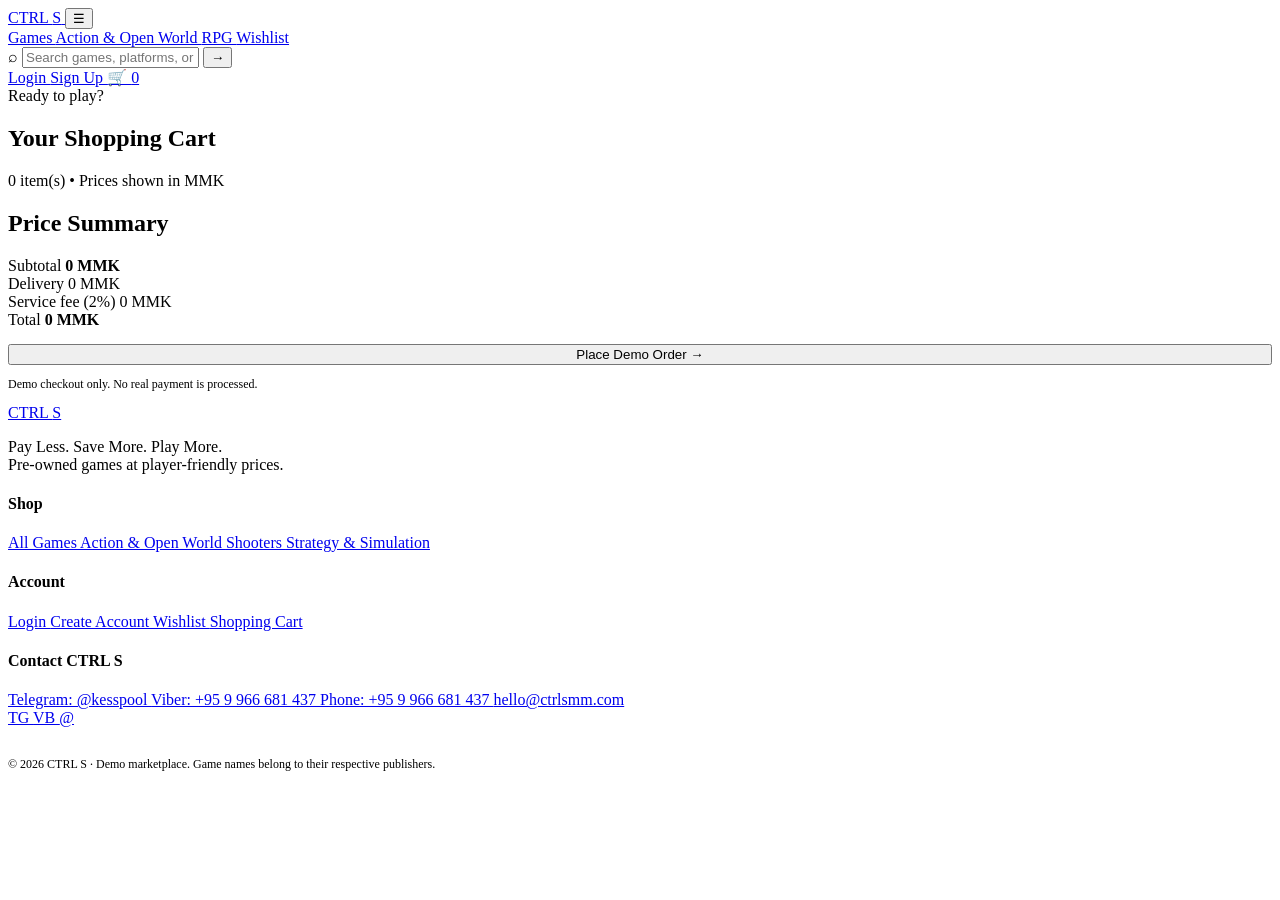
==== cart.html @ b0674e4c "Add files via upload" ====
<!doctype html>
<html lang="en">

<head>
    <meta charset="utf-8">

    <meta
        name="viewport"
        content="width=device-width, initial-scale=1"
    >

    <title>Cart · CTRL S</title>

    <link rel="stylesheet" href="css/style.css">
</head>

<body>

    <!-- ==================== HEADER ==================== -->
    <header class="topbar">
        <div class="container nav">

            <a class="logo" href="index.html">
                CTRL <span>S</span>
            </a>

            <button class="mobile-toggle">
                ☰
            </button>

            <nav class="navlinks" id="navlinks">

                <a href="marketplace.html">
                    Games
                </a>

                <a href="marketplace.html?category=Action%20%26%20Open%20World">
                    Action & Open World
                </a>

                <a href="marketplace.html?category=Role-Playing%20Games%20%28RPGs%29">
                    RPG
                </a>

                <a href="profile.html">
                    Wishlist
                </a>

            </nav>


            <!-- Search -->
            <form
                class="search"
                action="marketplace.html"
            >

                <span>⌕</span>

                <input
                    name="q"
                    placeholder="Search games, platforms, or categories..."
                >

                <button>
                    →
                </button>

            </form>


            <!-- Account Actions -->
            <div class="actions">

                <a
                    class="btn ghost"
                    href="login.html"
                >
                    Login
                </a>

                <a
                    class="btn primary"
                    href="signup.html"
                >
                    Sign Up
                </a>

                <a
                    class="btn cartbtn"
                    href="cart.html"
                >
                    🛒
                    <span class="badge cart-count">
                        0
                    </span>
                </a>

            </div>

        </div>
    </header>


    <!-- ==================== MAIN ==================== -->
    <main>

        <!-- ==================== PAGE HEADER ==================== -->
        <section class="container page-head">

            <span class="eyebrow">
                Ready to play?
            </span>

            <h1>
                Your Shopping Cart
            </h1>

            <p class="muted">
                <span id="itemCount">0</span>
                item(s) • Prices shown in MMK
            </p>

        </section>


        <!-- ==================== CART CONTENT ==================== -->
        <section class="container cart-layout">

            <!-- Cart Items -->
            <div id="cartItems">
            </div>


            <!-- Price Summary -->
            <aside class="summary">

                <h2>
                    Price Summary
                </h2>


                <div class="summary-row">

                    <span>
                        Subtotal
                    </span>

                    <b id="subtotal">
                        0 MMK
                    </b>

                </div>


                <div class="summary-row">

                    <span>
                        Delivery
                    </span>

                    <span id="delivery">
                        0 MMK
                    </span>

                </div>


                <div class="summary-row">

                    <span>
                        Service fee (2%)
                    </span>

                    <span id="service">
                        0 MMK
                    </span>

                </div>


                <!-- Total -->
                <div class="summary-total">

                    <div class="summary-row">

                        <span>
                            Total
                        </span>

                        <b id="total">
                            0 MMK
                        </b>

                    </div>

                </div>


                <!-- Checkout -->
                <button
                    id="checkout"
                    class="btn primary"
                    style="width:100%;margin-top:15px"
                >
                    Place Demo Order →
                </button>


                <p
                    class="muted"
                    style="font-size:12px"
                >
                    Demo checkout only.
                    No real payment is processed.
                </p>

            </aside>

        </section>

    </main>


    <!-- ==================== TOAST ==================== -->
    <div
        id="toast"
        class="toast"
    ></div>


    <!-- ==================== FOOTER ==================== -->
    <footer class="footer">

        <div class="container footer-grid">

            <!-- Brand -->
            <div>

                <a
                    class="logo"
                    href="index.html"
                >
                    CTRL <span>S</span>
                </a>

                <p>
                    Pay Less. Save More. Play More.<br>
                    Pre-owned games at player-friendly prices.
                </p>

            </div>


            <!-- Shop -->
            <div>

                <h4>
                    Shop
                </h4>

                <a href="marketplace.html">
                    All Games
                </a>

                <a href="marketplace.html?category=Action%20%26%20Open%20World">
                    Action & Open World
                </a>

                <a href="marketplace.html?category=Shooters">
                    Shooters
                </a>

                <a href="marketplace.html?category=Platformers%2C%20Strategy%2C%20%26%20Simulation">
                    Strategy & Simulation
                </a>

            </div>


            <!-- Account -->
            <div>

                <h4>
                    Account
                </h4>

                <a href="login.html">
                    Login
                </a>

                <a href="signup.html">
                    Create Account
                </a>

                <a href="profile.html">
                    Wishlist
                </a>

                <a href="cart.html">
                    Shopping Cart
                </a>

            </div>


             <!-- Contact -->
            <div>

                <h4>Contact CTRL S</h4>

                <a
                    href="https://t.me/kesspool"
                    target="_blank"
                >
                    Telegram: @kesspool
                </a>

                <a href="viber://chat?number=%2B959966681437">
                    Viber: +95 9 966 681 437
                </a>

                <a href="tel:+959966681437">
                    Phone: +95 9 966 681 437
                </a>

                <a href="mailto:hello@ctrlsmm.com">
                    hello@ctrlsmm.com
                </a>


                <div class="socials">

                    <a href="https://t.me/kesspool">
                        TG
                    </a>

                    <a href="viber://chat?number=%2B959966681437">
                        VB
                    </a>

                    <a href="mailto:hello@ctrlsmm.com">
                        @
                    </a>

                </div>

            </div>

        </div>


        <!-- Copyright -->
        <div
            class="container"
            style="margin-top:30px;font-size:12px"
        >
            © 2026 CTRL S · Demo marketplace.
            Game names belong to their respective publishers.
        </div>

    </footer>


    <!-- ==================== JAVASCRIPT ==================== -->
    <script src="js/products.js"></script>
    <script src="js/main.js"></script>

</body>

</html>
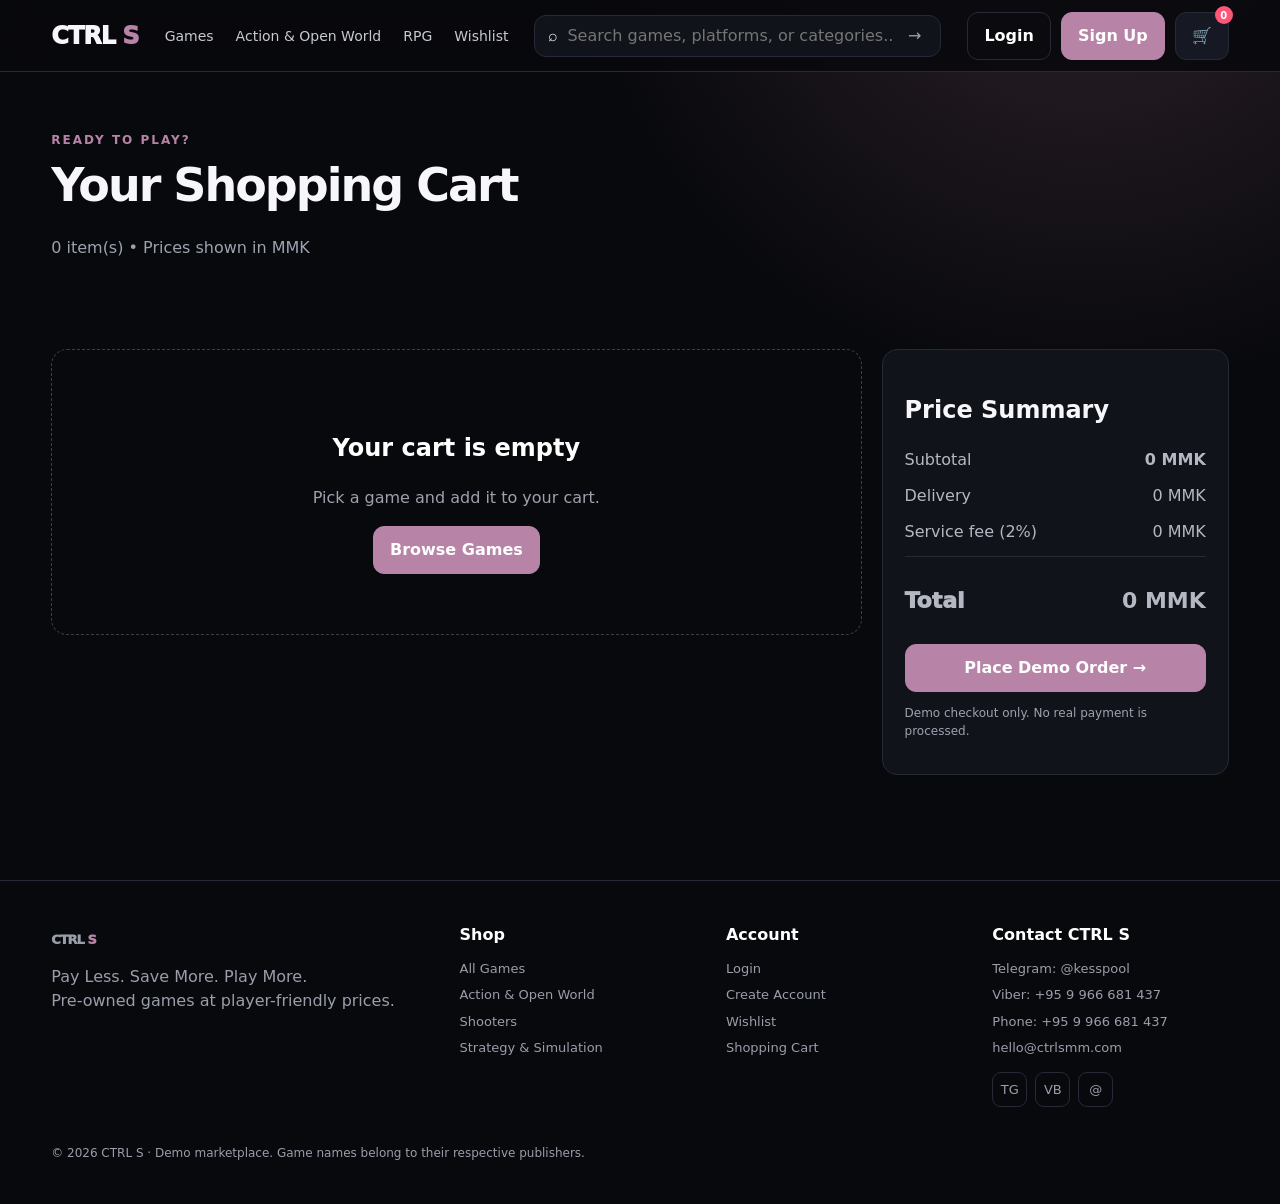
==== commit b353c115: "Add files via upload" ====
--- a/cart.html
+++ b/cart.html
@@ -11,7 +11,7 @@
 
     <title>Cart · CTRL S</title>
 
-    <link rel="stylesheet" href="css/style.css">
+    <link rel="stylesheet" href="style.css">
 </head>
 
 <body>
@@ -363,9 +363,8 @@
 
 
     <!-- ==================== JAVASCRIPT ==================== -->
-    <script src="js/products.js"></script>
-    <script src="js/main.js"></script>
-
+    <script src="products.js"></script>
+    <script src="main.js"></script>
 </body>
 
 </html>
--- a/style.css
+++ b/style.css
@@ -0,0 +1,1076 @@
+:root{
+ --bg:#08090d;--panel:#11131a;--panel2:#171923;--text:#f7f7fb;--muted:#9ca3af;
+ --line:#262a36;--accent:#B784A7;--accent2:#B784A7;--danger:#ff5577;--max:1200px;
+}
+
+*{box-sizing:border-box}
+html{scroll-behavior:smooth}
+
+body{
+ margin:0;
+ background:radial-gradient(circle at 85% -10%,#30232B 0,transparent 30%),var(--bg);
+ color:var(--text);
+ font-family:Inter,system-ui,-apple-system,Segoe UI,sans-serif;
+ line-height:1.5
+}
+
+a{color:inherit;text-decoration:none}
+button,input,select,textarea{font:inherit}
+button{cursor:pointer;border:0}
+
+.container{width:min(var(--max),92%);margin:auto}
+
+.topbar{
+ height:72px;
+ border-bottom:1px solid var(--line);
+ background:rgba(8,9,13,.88);
+ backdrop-filter:blur(18px);
+ position:sticky;
+ top:0;
+ z-index:50
+}
+
+.nav{
+ height:72px;
+ display:flex;
+ align-items:center;
+ gap:26px
+}
+
+.logo{
+ font-weight:950;
+ letter-spacing:-1px;
+ font-size:24px
+}
+
+.logo span{color:var(--accent)}
+
+.navlinks{
+ display:flex;
+ gap:22px;
+ color:#c8cad2;
+ font-size:14px
+}
+
+.navlinks a:hover{color:var(--accent)}
+
+.search{
+ display:flex;
+ align-items:center;
+ background:#11131a;
+ border:1px solid var(--line);
+ border-radius:12px;
+ padding:0 13px;
+ height:42px;
+ flex:1;
+ max-width:430px;
+ margin-left:auto
+}
+
+.search input{
+ background:transparent;
+ border:0;
+ outline:0;
+ color:#fff;
+ width:100%;
+ padding:0 9px
+}
+
+.search button{
+ background:none;
+ color:var(--muted)
+}
+
+.actions{
+ display:flex;
+ align-items:center;
+ gap:10px
+}
+
+.btn{
+ display:inline-flex;
+ align-items:center;
+ justify-content:center;
+ gap:8px;
+ border-radius:11px;
+ padding:11px 16px;
+ font-weight:800;
+ transition:.2s;
+ border:1px solid var(--line);
+ background:#161923;
+ color:#fff
+}
+
+.btn:hover{
+ transform:translateY(-2px);
+ border-color:#4a4f5e
+}
+
+.btn.primary{
+ background:var(--accent);
+ color:#fff;
+ border-color:var(--accent)
+}
+
+.btn.primary:hover{
+ background:#A96F91
+}
+
+.btn.ghost{background:transparent}
+
+.cartbtn{position:relative}
+
+.badge{
+ position:absolute;
+ right:-5px;
+ top:-7px;
+ background:var(--danger);
+ color:#fff;
+ border-radius:99px;
+ font-size:10px;
+ min-width:18px;
+ height:18px;
+ display:grid;
+ place-items:center
+}
+
+.mobile-toggle{
+ display:none;
+ background:none;
+ color:#fff;
+ font-size:24px
+}
+
+
+/* =========================
+   HERO
+========================= */
+
+.hero{padding:74px 0 55px}
+
+.hero-grid{
+ display:grid;
+ grid-template-columns:1.05fr .95fr;
+ gap:42px;
+ align-items:center
+}
+
+.eyebrow{
+ color:var(--accent);
+ font-weight:900;
+ text-transform:uppercase;
+ letter-spacing:2px;
+ font-size:12px
+}
+
+.hero h1{
+ font-size:clamp(48px,7vw,88px);
+ line-height:.94;
+ letter-spacing:-5px;
+ margin:15px 0 22px;
+ max-width:720px
+}
+
+.hero p{
+ color:#b3b6c0;
+ max-width:570px;
+ font-size:17px
+}
+
+.hero-actions{
+ display:flex;
+ gap:12px;
+ margin-top:28px
+}
+
+.hero-art{
+ height:410px;
+ border-radius:28px;
+ overflow:hidden;
+ position:relative;
+ border:1px solid #303442;
+ background:linear-gradient(135deg,#14191e,#523844 45%,#08090d);
+ box-shadow:0 25px 80px rgba(183,132,167,.12)
+}
+
+.hero-art:before,
+.hero-art:after{
+ content:"";
+ position:absolute;
+ border-radius:50%;
+ filter:blur(3px)
+}
+
+.hero-art:before{
+ width:280px;
+ height:280px;
+ background:#B784A7;
+ right:-40px;
+ top:-40px;
+ opacity:.7
+}
+
+.hero-art:after{
+ width:230px;
+ height:230px;
+ background:#B57C9A;
+ left:-70px;
+ bottom:-80px;
+ opacity:.55
+}
+
+.hero-copy{
+ position:absolute;
+ inset:0;
+ display:flex;
+ flex-direction:column;
+ justify-content:end;
+ padding:32px;
+ z-index:1;
+ background:linear-gradient(transparent 35%,rgba(0,0,0,.8))
+}
+
+.hero-copy strong{font-size:32px}
+.hero-copy span{color:#d5d8df}
+
+
+/* =========================
+   SECTIONS
+========================= */
+
+.section{padding:42px 0}
+
+.section-head{
+ display:flex;
+ justify-content:space-between;
+ align-items:end;
+ margin-bottom:20px
+}
+
+.section h2{
+ font-size:28px;
+ margin:0
+}
+
+.muted{color:var(--muted)}
+
+.grid{
+ display:grid;
+ grid-template-columns:repeat(4,1fr);
+ gap:18px
+}
+
+
+/* =========================
+   PRODUCT CARDS
+========================= */
+
+.card{
+ background:linear-gradient(180deg,#151720,#0f1117);
+ border:1px solid var(--line);
+ border-radius:17px;
+ overflow:hidden;
+ transition:.22s
+}
+
+.card:hover{
+ transform:translateY(-5px);
+ border-color:#414653
+}
+
+.cover{
+ height:235px;
+ position:relative;
+ overflow:hidden;
+ background:#222
+}
+
+.cover:before{
+ content:"";
+ position:absolute;
+ width:170px;
+ height:170px;
+ border-radius:50%;
+ background:rgba(255,255,255,.18);
+ right:-55px;
+ top:-50px;
+ filter:blur(2px)
+}
+
+.cover:after{
+ content:"";
+ position:absolute;
+ inset:0;
+ background:linear-gradient(145deg,transparent 25%,rgba(0,0,0,.55))
+}
+
+.cover-title{
+ position:absolute;
+ left:17px;
+ bottom:15px;
+ z-index:2;
+ font-weight:950;
+ font-size:25px;
+ line-height:1.02;
+ max-width:85%;
+ text-shadow:0 2px 12px #000
+}
+
+.cover-sub{
+ position:absolute;
+ left:18px;
+ top:16px;
+ z-index:2;
+ background:rgba(0,0,0,.45);
+ border:1px solid rgba(255,255,255,.15);
+ padding:4px 8px;
+ border-radius:7px;
+ font-size:11px;
+ font-weight:800
+}
+
+.card-body{padding:15px}
+
+.meta{
+ display:flex;
+ justify-content:space-between;
+ gap:8px;
+ color:#9da2ad;
+ font-size:12px
+}
+
+.price{
+ font-size:20px;
+ font-weight:950
+}
+
+.old{
+ text-decoration:line-through;
+ color:#737985;
+ font-size:12px
+}
+
+.discount{
+ color:var(--accent);
+ font-weight:800;
+ font-size:12px
+}
+
+.card-actions{
+ display:flex;
+ gap:8px;
+ margin-top:12px
+}
+
+.card-actions .btn{
+ flex:1;
+ padding:9px;
+ font-size:12px
+}
+
+.heart{
+ width:40px!important;
+ flex:0 0 40px!important
+}
+
+
+/* =========================
+   CATEGORIES
+========================= */
+
+.categories{
+ display:grid;
+ grid-template-columns:repeat(4,1fr);
+ gap:14px
+}
+
+.cat{
+ padding:22px;
+ border-radius:16px;
+ border:1px solid var(--line);
+ background:#101219
+}
+
+.cat b{
+ display:block;
+ margin-top:20px
+}
+
+.cat:hover{
+ border-color:var(--accent)
+}
+
+
+/* =========================
+   STEPS
+========================= */
+
+.steps{
+ display:grid;
+ grid-template-columns:repeat(3,1fr);
+ gap:18px
+}
+
+.step{
+ padding:25px;
+ border:1px solid var(--line);
+ border-radius:17px;
+ background:#101219
+}
+
+.stepnum{
+ width:36px;
+ height:36px;
+ border-radius:10px;
+ display:grid;
+ place-items:center;
+ background:var(--accent);
+ color:#fff;
+ font-weight:950
+}
+
+
+/* =========================
+   PROMO
+========================= */
+
+.promo{
+ padding:35px;
+ border:1px solid #55404A;
+ border-radius:22px;
+ background:linear-gradient(100deg,#33262D,#11131a 60%);
+ display:flex;
+ align-items:center;
+ justify-content:space-between;
+ gap:25px
+}
+
+.promo h2{
+ font-size:34px;
+ margin:0
+}
+
+.promo p{color:#aeb2bc}
+
+
+/* =========================
+   MARKETPLACE
+========================= */
+
+.page-head{padding:55px 0 28px}
+
+.page-head h1{
+ font-size:46px;
+ letter-spacing:-2px;
+ margin:0 0 8px
+}
+
+.filters{
+ display:flex;
+ gap:10px;
+ flex-wrap:wrap;
+ margin:15px 0 25px
+}
+
+.filters input,
+.filters select,
+.form input,
+.form select,
+.form textarea{
+ background:#11131a;
+ color:#fff;
+ border:1px solid var(--line);
+ border-radius:10px;
+ padding:11px 12px;
+ outline:none
+}
+
+.filters input{min-width:240px}
+.filters select{min-width:145px}
+
+.market-layout{
+ display:grid;
+ grid-template-columns:1fr;
+ gap:20px
+}
+
+
+/* =========================
+   PRODUCT DETAILS
+========================= */
+
+.product-layout{
+ display:grid;
+ grid-template-columns:.9fr 1.1fr;
+ gap:35px;
+ padding:55px 0
+}
+
+.product-visual{
+ height:570px;
+ border-radius:22px;
+ position:relative;
+ overflow:hidden;
+ border:1px solid var(--line)
+}
+
+.product-info h1{
+ font-size:52px;
+ line-height:1;
+ margin:10px 0 16px;
+ letter-spacing:-2px
+}
+
+.product-info .bigprice{
+ font-size:38px;
+ font-weight:950;
+ margin:20px 0
+}
+
+.detail-list{
+ display:grid;
+ grid-template-columns:repeat(2,1fr);
+ gap:10px;
+ margin:22px 0
+}
+
+.detail{
+ padding:13px;
+ background:#11131a;
+ border:1px solid var(--line);
+ border-radius:10px
+}
+
+.seller{
+ padding:18px;
+ border:1px solid var(--line);
+ border-radius:14px;
+ margin:20px 0
+}
+
+.qty{
+ display:flex;
+ align-items:center;
+ gap:10px
+}
+
+.qty button{
+ width:35px;
+ height:35px;
+ border-radius:8px;
+ background:#20232d;
+ color:#fff
+}
+
+
+/* =========================
+   FORMS
+========================= */
+
+.form-wrap{
+ max-width:820px;
+ padding:55px 0
+}
+
+.form-grid{
+ display:grid;
+ grid-template-columns:1fr 1fr;
+ gap:16px
+}
+
+.field{
+ display:flex;
+ flex-direction:column;
+ gap:7px
+}
+
+.field.full{grid-column:1/-1}
+
+.field label{
+ font-size:13px;
+ font-weight:800;
+ color:#d9dbe1
+}
+
+.form textarea{
+ min-height:140px;
+ resize:vertical
+}
+
+.error{
+ color:#ff7995;
+ font-size:12px;
+ display:none
+}
+
+.drop{
+ padding:30px;
+ border:1px dashed #4b5060;
+ border-radius:14px;
+ text-align:center;
+ color:#9da2ad
+}
+
+
+/* =========================
+   CART
+========================= */
+
+.cart-layout{
+ display:grid;
+ grid-template-columns:1.4fr .6fr;
+ gap:20px;
+ padding:45px 0
+}
+
+.cart-item{
+ display:grid;
+ grid-template-columns:100px 1fr auto;
+ gap:15px;
+ padding:15px;
+ border:1px solid var(--line);
+ border-radius:15px;
+ background:#11131a;
+ margin-bottom:12px
+}
+
+.mini-cover{
+ height:90px;
+ border-radius:10px
+}
+
+.summary{
+ padding:22px;
+ border:1px solid var(--line);
+ border-radius:15px;
+ background:#11131a;
+ height:max-content;
+ position:sticky;
+ top:95px
+}
+
+.summary-row{
+ display:flex;
+ justify-content:space-between;
+ margin:12px 0;
+ color:#b4b8c2
+}
+
+.summary-total{
+ font-size:22px;
+ font-weight:950;
+ color:#fff;
+ border-top:1px solid var(--line);
+ padding-top:15px
+}
+
+
+/* =========================
+   AUTH
+========================= */
+
+.auth{
+ min-height:calc(100vh - 72px);
+ display:grid;
+ place-items:center;
+ padding:50px 0
+}
+
+.auth-box{
+ width:min(450px,92%);
+ padding:30px;
+ background:#11131a;
+ border:1px solid var(--line);
+ border-radius:20px
+}
+
+.auth-box h1{margin-top:0}
+
+.auth-box .field{margin:13px 0}
+
+.auth-box .btn{width:100%}
+
+
+/* =========================
+   PROFILE
+========================= */
+
+.profile-grid{
+ display:grid;
+ grid-template-columns:260px 1fr;
+ gap:20px;
+ padding:45px 0
+}
+
+.side{
+ padding:15px;
+ border:1px solid var(--line);
+ border-radius:15px;
+ background:#11131a;
+ height:max-content
+}
+
+.side a{
+ display:block;
+ padding:12px;
+ border-radius:9px;
+ color:#b8bcc6
+}
+
+.side a:hover,
+.side a.active{
+ background:#20232d;
+ color:#fff
+}
+
+.panel{
+ padding:22px;
+ border:1px solid var(--line);
+ border-radius:15px;
+ background:#11131a;
+ margin-bottom:15px
+}
+
+.stats{
+ display:grid;
+ grid-template-columns:repeat(3,1fr);
+ gap:12px
+}
+
+.stat{
+ padding:18px;
+ background:#171a23;
+ border-radius:12px
+}
+
+.stat b{font-size:25px}
+
+
+/* =========================
+   FOOTER
+========================= */
+
+.footer{
+ margin-top:60px;
+ border-top:1px solid var(--line);
+ padding:42px 0;
+ color:#999eaa
+}
+
+.footer-grid{
+ display:grid;
+ grid-template-columns:1.6fr 1fr 1fr 1fr;
+ gap:30px
+}
+
+.footer h4{
+ color:#fff;
+ margin:0 0 12px
+}
+
+.footer a{
+ display:block;
+ margin:7px 0;
+ font-size:13px
+}
+
+.socials{
+ display:flex;
+ gap:8px
+}
+
+.socials a{
+ width:35px;
+ height:35px;
+ display:grid;
+ place-items:center;
+ border:1px solid var(--line);
+ border-radius:9px
+}
+
+
+/* =========================
+   TOAST / EMPTY
+========================= */
+
+.toast{
+ position:fixed;
+ right:22px;
+ bottom:22px;
+ background:#f7f7fb;
+ color:#08090d;
+ padding:13px 17px;
+ border-radius:11px;
+ font-weight:800;
+ box-shadow:0 12px 40px #0008;
+ transform:translateY(30px);
+ opacity:0;
+ pointer-events:none;
+ transition:.25s;
+ z-index:100
+}
+
+.toast.show{
+ transform:translateY(0);
+ opacity:1
+}
+
+.empty{
+ text-align:center;
+ padding:60px;
+ border:1px dashed #3b3f4c;
+ border-radius:16px;
+ color:#9da2ad
+}
+
+.empty h2{color:#fff}
+
+
+/* =========================
+   GAME IMAGE PLACEHOLDERS
+========================= */
+
+.game-image-placeholder{
+ height:235px;
+ position:relative;
+ overflow:hidden;
+ border-radius:0;
+ background:#222;
+ display:flex;
+ align-items:center;
+ justify-content:center
+}
+
+.game-image-placeholder.large{
+ height:570px;
+ border-radius:22px;
+ border:1px solid var(--line)
+}
+
+.game-image-placeholder:after{
+ content:"";
+ position:absolute;
+ inset:0;
+ background:linear-gradient(145deg,transparent 30%,rgba(0,0,0,.65))
+}
+
+.image-placeholder-inner{
+ position:relative;
+ z-index:2;
+ text-align:center;
+ border:1px dashed rgba(255,255,255,.4);
+ padding:18px 25px;
+ border-radius:13px;
+ background:rgba(0,0,0,.2);
+ backdrop-filter:blur(5px)
+}
+
+.image-placeholder-inner span{
+ display:block;
+ font-size:12px;
+ font-weight:950;
+ letter-spacing:2px;
+ color:#fff
+}
+
+.image-placeholder-inner small{
+ display:block;
+ margin-top:7px;
+ color:#ddd;
+ font-size:13px
+}
+
+.image-placeholder-inner em{
+ display:block;
+ margin-top:4px;
+ color:var(--accent);
+ font-style:normal;
+ font-size:11px
+}
+
+
+/* =========================
+   CONTACT
+========================= */
+
+.contact-strip{
+ border-top:1px solid var(--line);
+ border-bottom:1px solid var(--line);
+ background:#0e1016;
+ padding:22px 0
+}
+
+.contact-items{
+ display:flex;
+ justify-content:center;
+ gap:35px;
+ flex-wrap:wrap
+}
+
+.contact-item{
+ display:flex;
+ align-items:center;
+ gap:8px;
+ color:#d6d9e0;
+ font-size:13px
+}
+
+.contact-item b{color:var(--accent)}
+
+.price-note{
+ font-size:12px;
+ color:#8f95a1;
+ margin-top:6px
+}
+
+
+/* =========================
+   RESPONSIVE
+========================= */
+
+@media(max-width:950px){
+
+ .navlinks{display:none}
+
+ .mobile-toggle{
+  display:block
+ }
+
+ .nav{gap:12px}
+
+ .search{
+  max-width:none
+ }
+
+ .hero-grid,
+ .product-layout,
+ .cart-layout{
+  grid-template-columns:1fr
+ }
+
+ .hero-art{height:330px}
+
+ .grid{
+  grid-template-columns:repeat(3,1fr)
+ }
+
+ .categories{
+  grid-template-columns:repeat(2,1fr)
+ }
+
+ .profile-grid{
+  grid-template-columns:1fr
+ }
+
+ .summary{
+  position:static
+ }
+}
+
+@media(max-width:680px){
+
+ .nav{height:64px}
+ .topbar{height:64px}
+
+ .actions .btn:not(.cartbtn){
+  display:none
+ }
+
+ .search{
+  order:3;
+  width:100%;
+  max-width:none
+ }
+
+ .nav{
+  flex-wrap:wrap;
+  height:auto;
+  padding:10px 0
+ }
+
+ .topbar{height:112px}
+
+ .hero{
+  padding-top:45px
+ }
+
+ .hero h1{
+  font-size:52px;
+  letter-spacing:-3px
+ }
+
+ .grid{
+  grid-template-columns:repeat(2,1fr)
+ }
+
+ .cover{
+  height:190px
+ }
+
+ .steps{
+  grid-template-columns:1fr
+ }
+
+ .footer-grid{
+  grid-template-columns:1fr 1fr
+ }
+
+ .form-grid{
+  grid-template-columns:1fr
+ }
+
+ .field.full{
+  grid-column:auto
+ }
+
+ .page-head h1{
+  font-size:38px
+ }
+
+ .product-info h1{
+  font-size:40px
+ }
+
+ .detail-list{
+  grid-template-columns:1fr
+ }
+
+ .cart-item{
+  grid-template-columns:70px 1fr
+ }
+
+ .cart-item .remove{
+  grid-column:2
+ }
+
+ .promo{
+  display:block
+ }
+
+ .categories{
+  grid-template-columns:1fr 1fr
+ }
+}
+
+@media(max-width:440px){
+
+ .grid{
+  grid-template-columns:1fr
+ }
+
+ .categories{
+  grid-template-columns:1fr
+ }
+
+ .hero-actions{
+  flex-direction:column
+ }
+
+ .footer-grid{
+  grid-template-columns:1fr
+ }
+
+ .hero-art{
+  height:280px
+ }
+}
